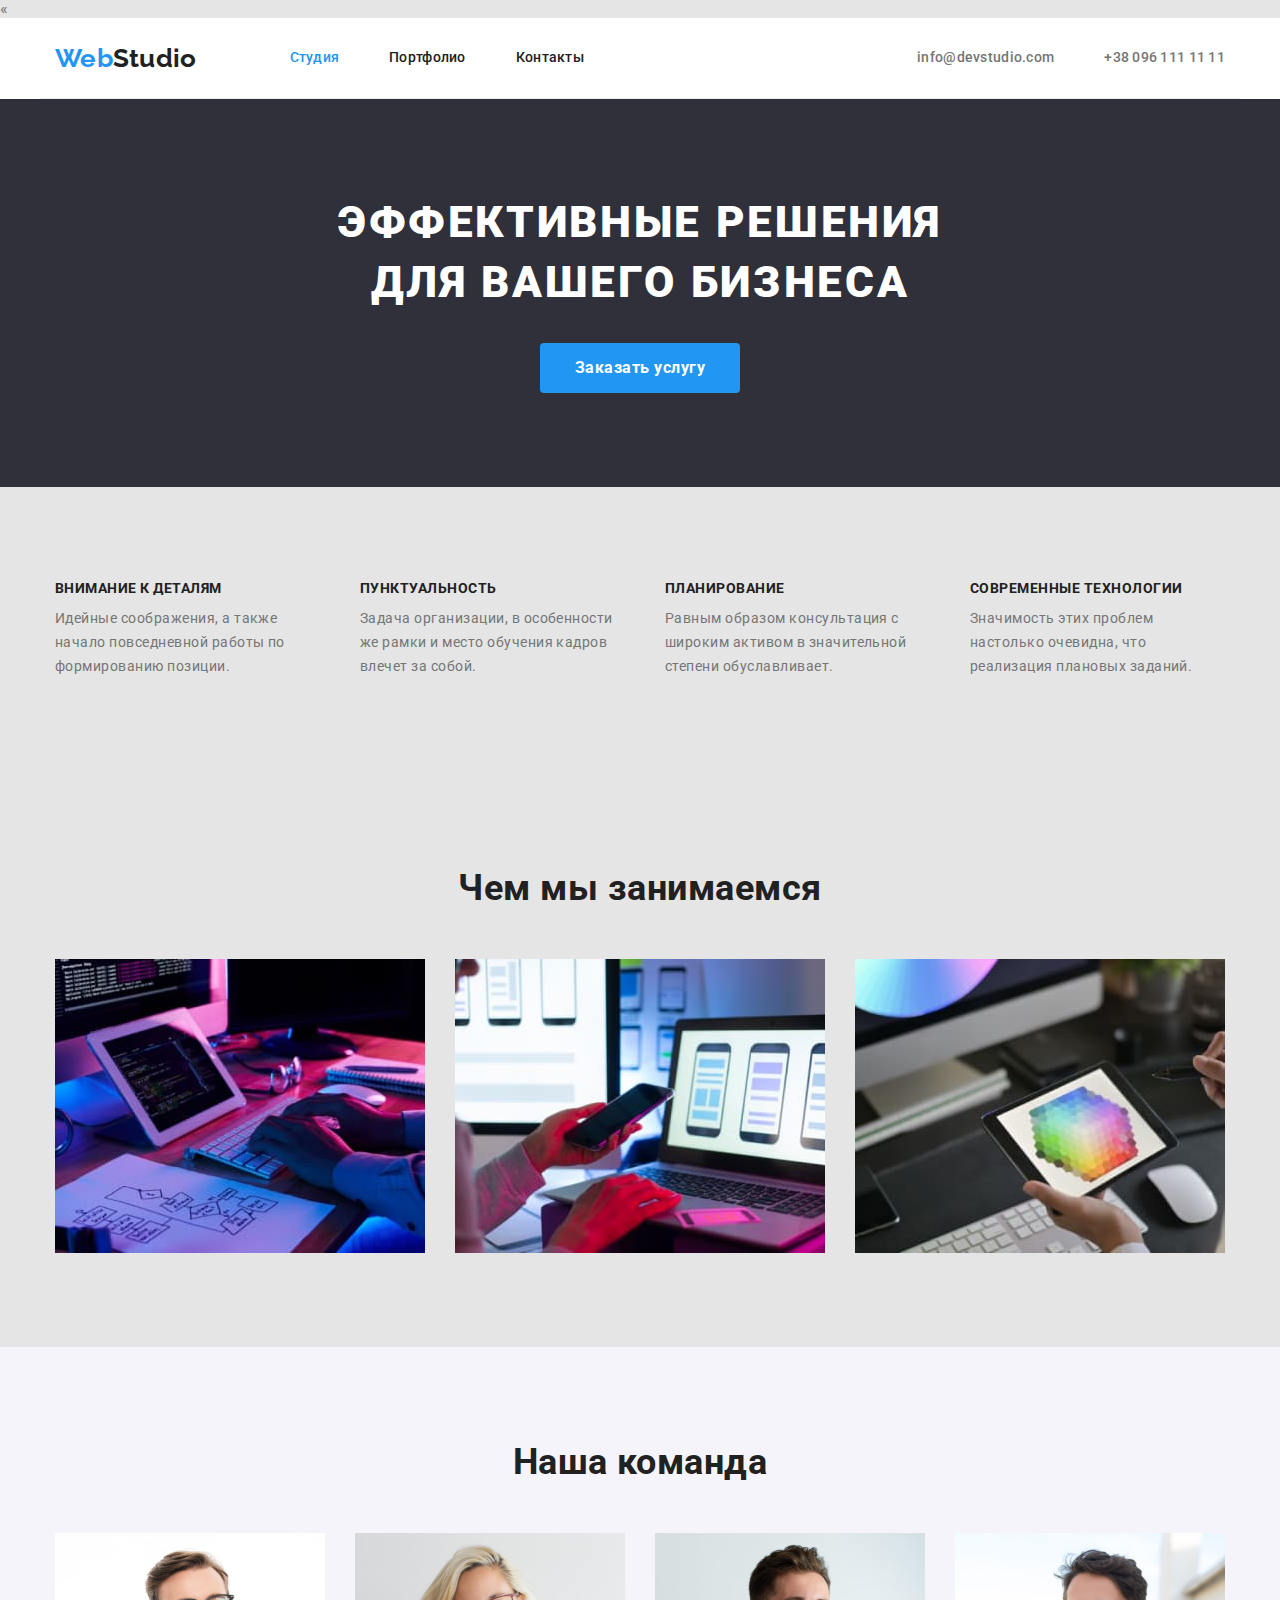
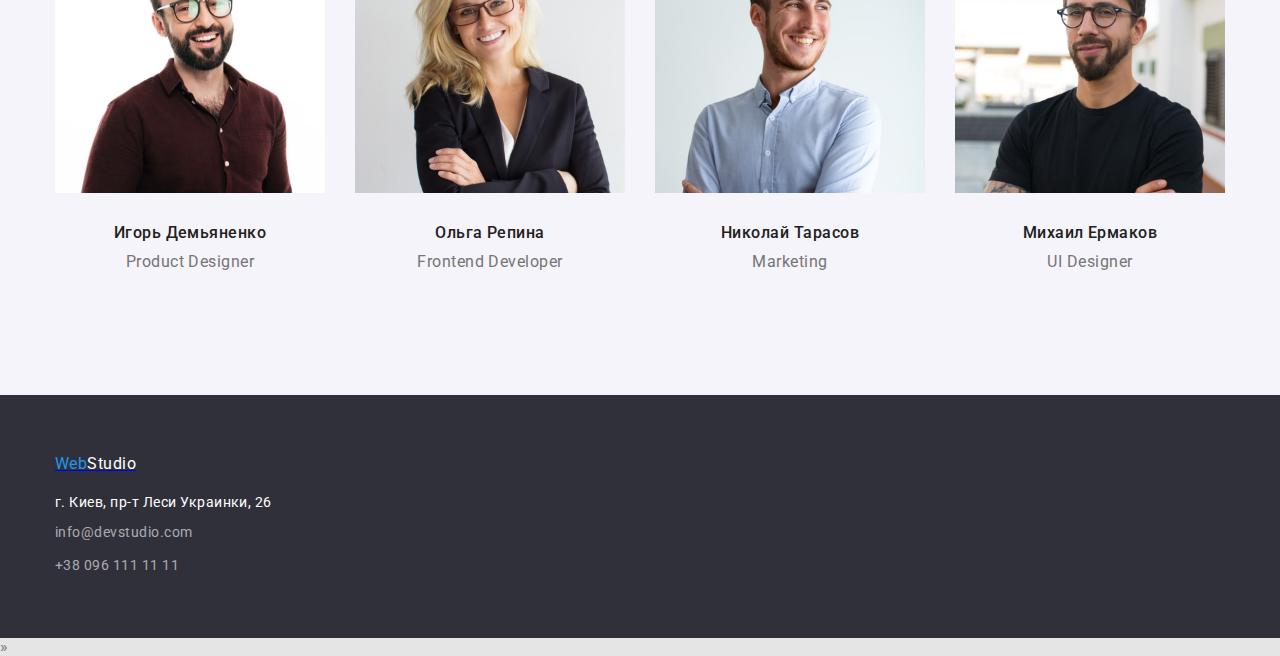
==== index.html @ 875bd683 "add files" ====
<q>                                                                                                                                                                                                                                                                                                                                                                                                                                                                                                                                                                                                                                                                                                                                                                                                                                                                                                                                                                                                                                                                                                                                                                                                                                                                                                                                                                                                                                                                                                                                                                                                                                                                                                                                                                                                                                                                                                                                                                                                                                                                                                                                                                                                                                                                                                                                                                                                                                                                                                                                                                                                                                                                                                                  <!DOCTYPE html>
<html lang="ru">
<head>
    <meta charset="UTF-8">
    <meta http-equiv="X-UA-Compatible" content="IE=edge">
    <meta name="viewport" content="width=device-width, initial-scale=1.0">
    <title>Document</title>
    <link href="https://fonts.googleapis.com/css2?family=Raleway:wght@700&family=Roboto:wght@400;500;700;900&display=swap" rel="stylesheet">
    <link rel="stylesheet" href="https://cdnjs.cloudflare.com/ajax/libs/modern-normalize/1.1.0/modern-normalize.min.css">
    <link rel="stylesheet" href="./css/styles.css">
</head>
<body>
    <header class="page-header">
            <nav class="container site-nav">
                <a href="./index.html" class="logo"><span class="logo-web">Web</span><span class="logo-studio">Studio</span></a>
                <ul class="nav-nav list">
                    <li class="item">
                        <a href="./index.html" class="site-nav-link current">Студия</a>
                    </li>
                    <li class="item">
                        <a href="./portfolio.html" class="site-nav-link">Портфолио</a>
                    </li>
                    <li class="item">
                        <a href="#" class="site-nav-link">Контакты</a>
                    </li>
                </ul>
                <ul class="nav-contacts list">
                    <li class="item">
                        <a href="mailto:info@devstudio.com" class="site-nav-contacts">info@devstudio.com</a>
                    </li>
                    <li class="item">
                        <a href="tel:+380961111111" class="site-nav-contacts">+38 096 111 11 11</a>
                    </li>
                </ul>
            </nav>
    </header>
    <main>
        <section class="section hero-section">
            <div class="container">
                <div class="hero">
                    <h1 class="hero-title">Эффективные решения для вашего бизнеса</h1>
                    <button type="button" class="btn-hero">Заказать услугу</button>
                </div>
            </div>
            </section>
            <section class="section benefits">
                <div class="container">
                    <h2 class="benefits-titles">
                        Наші переваги
                    </h2>
                    <ul class="benefits-grid list">
                        <li class="benefits-list">
                            <h3 class="benefits-title">Внимание к деталям</h3>
                            <p class="benefits-description">Идейные соображения, а также начало повседневной работы по формированию позиции.</p>
                        </li>
                        <li class="benefits-list">
                            <h3 class="benefits-title">Пунктуальность</h3>
                            <p class="benefits-description">Задача организации, в особенности же рамки и место обучения кадров влечет за собой.</p>
                        </li>
                        <li class="benefits-list">
                            <h3 class="benefits-title">Планирование</h3>
                            <p class="benefits-description">Равным образом консультация с широким активом в значительной степени обуславливает.</p>
                        </li>
                        <li class="benefits-list">
                            <h3 class="benefits-title">Современные технологии</h3>
                            <p class="benefits-description">Значимость этих проблем настолько очевидна, что реализация плановых заданий.</p>
                        </li>
                    </ul>
                </div>
            </section>
        <section class="section our-jobs">
            <div class="container">
                <h2 class="our-jobs-title">
                    Чем мы занимаемся
                </h2>
                <ul class="job-list list">
                    <li class="job-item"><img src="./images/programming.jpg" alt="програмирование" width="370" height="294" class="our-jobs-description"></li>
                    <li class="job-item"><img src="./images/layout.jpg" alt="верстка" width="370" height="294" class="our-jobs-description"></li>
                    <li class="job-item"><img src="./images/design.jpg" alt="дизайн" width="370" height="294" class="our-jobs-description"></li>
                </ul>
            </div>
        </section>
        <section class="section stuff">
            <div class="container">
                <h2 class="stuff-title">
                    Наша команда
                </h2>
                <ul class="stuff-list list">
                    <li class="stuff-item">
                        <img src="./images/stuff-demyanenko.jpg" alt="Игорь Демьяненко" width="270" height="260" class="stuff-image">
                        <h3 class="stuff-name">Игорь Демьяненко</h3>
                        <p class="stuff-position">Product Designer</p>
                    </li>
                    <li class="stuff-item">
                        <img src="./images/stuff-repina.jpg" alt="Ольга Репин" width="270" height="260" class="stuff-image">
                        <h3 class="stuff-name">Ольга Репина</h3>
                        <p class="stuff-position">Frontend Developer</p>
                    </li>
                    <li class="stuff-item">
                        <img src="./images/stuff-tarasov.jpg" alt="Николай Тарасов" width="270" height="260" class="stuff-image">
                        <h3 class="stuff-name">Николай Тарасов</h3>
                        <p class="stuff-position">Marketing</p>
                    </li>
                    <li class="stuff-item">
                        <img src="./images/stuff-iermakov.jpg" alt="Михаил Ермаков" width="270" height="260" class="stuff-image">
                        <h3 class="stuff-name">Михаил Ермаков</h3>
                        <p class="stuff-position">UI Designer</p>
                    </li>
                </ul>                
            </div>
        </section>
    </main>
    <footer class="section page-footer">
        <div class="container">
            <a href="./index.html" class="logo-footer"><span class="logo-web">Web</span><span class="logo-studio-footer">Studio</span></a>
        <address>
            <ul class="adress list">
                <li class="list-adress-item">
                    <a href="https://goo.gl/maps/piqngm7oDQpEDh6u6" target="_blank" rel="noopener nofollow noreferrer" class="footer-address">г. Киев, пр-т Леси Украинки, 26</a>
                </li>
                <li class="list-adress-item">
                    <a href="mailto:info@devstudio.com" class="footer-contacts">info@devstudio.com</a>
                </li>
                <li class="list-adress-item">
                    <a href="tel:+380961111111" class="footer-contacts">+38 096 111 11 11</a>
                </li>
            </ul>
        </address>
        </div>
    </footer>
</body>
</html>
---- css/styles.css ----
html {
	box-sizing: border-box;
}
*,
*::after,
*::before {
	box-sizing: inherit;
}
/* Стили для обнуления верхних отступов у элементов */
h1,
h2,
h3,
h4,
h5,
h6,
p {
	margin-top: 0;
}
/* Класс для обнуления базовых свойств у списков (ul) */
.list {
	list-style: none;
	padding-left: 0;
	margin: 0;
}
/* Класс для обнуления базовых свойств у ссылок */
.link {
	text-decoration: none;
	color: inherit;
}
/* Свойства для корректного отображения картинок */
img {
	display: block;
	max-width: 100%;
	height: auto;
}
/* Свойства для обнуления курсива у address */
address {
	font-style: normal;
}

:root{
    --text-color-black: #212121;
    --color-white: #FFFFFF;
    --text-color-gray: #757575;
    --text-color-contacts-footer: rgba(255,255,255,0.6);
    --accent-color-main: #2196F3;
    --secondary-background-color: #f5f4fa;

}

/* all pages */
body {
   background-color: E5E5E5;
   font-family: Roboto, sans-serif; 
   letter-spacing: 0.03em;
   color: var(--text-color-gray);
   margin: 0;
}

.section {
    padding-top: 94px;
    padding-bottom: 94px;
}

.container {
    margin-left: auto;
    margin-right: auto;
    width: 1200px;
    padding-left: 15px;
    padding-right: 15px;    
    
    /* outline: 1px solid tomato; */
}


/* Header */
.page-header {
    display: flex;
    align-items: center;
    background-color: var(--color-white);
}

.logo {
    display: flex;
    font-family: raleway, sans-serif;
    font-weight: 700;
    font-size: 26px;
    line-height: 1.19;
    text-decoration: none;
}

.logo-web {
    display: block;
    color: var(--accent-color-main);
}

.logo-studio {
    display: block;
    color: var(--text-color-black);
}


.site-nav {
    display: flex;
    align-items: center;
    font-size: 14px;
    font-weight: 500;
    line-height: 1.14;
    letter-spacing: 0.02em;
    color: var(--text-color-black);
    border-bottom: 1px solid #ECECEC;

    /* outline: 1px solid tomato; */
}



.nav-nav .item+.item {
    margin-left: 50px;
}

.nav-nav {
    display: flex;
    margin-left: 93px;
} 

.nav-contacts {
    display: flex;
    padding-top: 32px;
    padding-bottom: 32px;
    margin-left: auto;

    /* outline: 1px solid tomato; */
}

.nav-contacts .item+.item {
    margin-left: 50px;
}


.site-nav-link {
    display: inline-block;
    padding-top: 32px;
    padding-bottom: 32px;

    text-decoration: none;
    color: var(--text-color-black);
}

.site-nav-link:hover {
    color: var(--accent-color-main);
}

.site-nav-link:focus {
    color: var(--accent-color-main);
}

.site-nav-contacts {
    display: block;
    color: var(--text-color-gray);
    letter-spacing: 0.02em;
    text-decoration: none;
    
    
    /* background-color: tomato; */
}

.current,
.site-nav-contacts:focus,
.site-nav-contacts:hover {
    color: var(--accent-color-main);
}


/* body index */

.hero {
    text-align: center;
    }

.hero-section {
    background-color: #2F303A;
}

.hero-title {
    font-weight: 900;
    margin-bottom: 30px;
    padding-left: 252px;
    padding-right: 252px;
    font-size: 44px;
    line-height: 1.36; 
    text-align: center;
    letter-spacing: 0.06em;
    text-transform: uppercase;
    color: var(--color-white);

    /* background-color: teal; */

}

.btn-hero {
    display: inline-block;
    border-radius: 4px;
    border: none;
    min-width: 200px;
    padding: 10 32;
    font-family: Roboto, sans-serif;
    background-color: var(--accent-color-main);
    color: var(--color-white);
    font-weight: 700;
    font-size: 16px;
    line-height: 1.87;
    letter-spacing: 0.03em;
    cursor: pointer;
}

.btn-hero:hover {
    background-color: #188CE8;
    color: var(--color-white);
    font-weight: 700;
    font-size: 16px;
    line-height: 1.87;    
}

/* benefits */

.benefits-titles {
    color: transparent;
    font-size: 0;
}

.benefits-grid {
    display: flex;
}

.benefits-list {
    width: 270px;
}
.benefits-grid .benefits-list+.benefits-list {
    margin-left: 50px;
}

.benefits-title {
    margin-bottom: 10px;
    font-weight: 700;
    font-size: 14px;
    line-height: 1.14;
    text-transform: uppercase;
    color: var(--text-color-black);

    outline: 1 solid tomato;
}

.benefits-description {
    font-size: 14px;
    line-height: 1.71;
    margin-bottom: 0;

    /* background-color: teal; */
}

/* our-jobs */
.our-jobs-title {
    margin-bottom: 50px;
    font-weight: 700;
    font-size: 36px;
    line-height: 1.17;
    text-align: center;
    color: var(--text-color-black);
}

.job-list {
    display: flex;
}

.job-list .job-item+.job-item {
    margin-left: 30px;
}


/* stuff */
.stuff {
    background-color: var(--secondary-background-color);
}

.stuff-list {
    display: flex;
}

.stuff-title {
    margin-bottom: 50px;
    font-weight: 700;
    font-size: 36px;
    line-height: 1.17;
    text-align: center;
    color: var(--text-color-black);
}
.stuff-image {
    margin-bottom: 30px;
}

.stuff-name {
    margin-bottom: 10px;
    font-weight: 500;
    font-size: 16px;
    line-height: 1.19;
    text-align: center;
    color: var(--text-color-black);
}

.stuff-position {
    margin-bottom: 30px;
    font-size: 16px;
    line-height: 1.19;
    text-align: center;
}

/* .stuff-item {
    outline: 1px solid lightgrey;
} */

.stuff-list .stuff-item+.stuff-item {
    margin-left: 30px;
}

/* footer */
.page-footer {
    padding-top: 60px;
    padding-bottom: 60px;
    background-color: #2F303A;
}

.logo-footer {
    display: flex;
    margin-bottom: 20px;
}

.logo-studio-footer {
    color: var(--color-white);
}

.adress {
    display: flex;
    flex-direction: column;
}

.list-adress-item:not(:last-child) {
    margin-bottom: 9px;
}

.footer-address {
    display: inline-block;
    font-style: normal;
    font-size: 14px;
    line-height: 1.71px;
    color: var(--color-white);
    text-decoration: none;
}

.footer-contacts {
    display: inline-block;
    font-style: normal;
    font-size: 14px;
    line-height: 1.71;
    text-decoration: none;
    color: rgba(255, 255, 255, 0.6);
}


.footer-contacts:hover,
.footer-contacts:focus {
   color: var(--accent-color-main); 
}

/* body portfolio */

.jobs-portfolio {
    color: transparent;
    font-size: 0;
}

.nav-filter {
    display: flex;
    font-size: 16px;
    font-weight: 500;
    line-height: 1.62;
    justify-content: center;
}

.nav-filter .nav-filter-item+.nav-filter-item {
    margin-left: 8px;
}

.nav-filter-btn {
    padding-left: 22px;
    padding-top: 6px;
    padding-right: 22px;
    padding-bottom: 6px;
    margin-bottom: 50px;
    border: none;
    border-radius: 4px;
    font-family: Roboto, sans-serif;
    font-weight: 500;
    font-size: 16px;
    line-height: 1.62;
    color: var(--text-color-black);
    background-color: #F5F4FA;
    letter-spacing: 0.03em;
    cursor: pointer;
}

.nav-filter-btn:active,
.nav-filter-btn:hover,
.nav-filter-btn:focus {
    color: var(--color-white);
    background-color: var(--accent-color-main);
}

.projects{
    display: flex;
    flex-wrap: wrap;
    text-decoration: none;
    
}
.projects-item {
    display: flex;
    width: calc((100% - 60px) / 3);
    margin-right: 30px;
    margin-bottom: 30px;
    border: 1px solid #eeeeee;
    
}

.projects-item:nth-child(3n) {
    margin-right: 0;
}

.projects-item:nth-last-child(-n + 3)  {
    margin-bottom: 0;
}

.project-img {
    margin-bottom: 20px;
}

.project-link {
    display: block;
    margin-bottom: 20px;
    text-decoration: none;
    color: var(--text-color-gray);
}

.project-title {
    display: inline-block;
    margin-bottom: 4px;
    padding-left: 24px;
    text-decoration: none;
    font-weight: 700;
    font-size: 18px;
    line-height: 2;
    letter-spacing: 0.06em;
    color: var(--text-color-black);
}

.project-type {
    /* display: inline-block; */
    margin-bottom: 20px;
    padding-left: 24px;
    text-decoration: none;
    font-size: 16px;
    line-height: 1.88;
}


.project-description {
    font-size: 0;
    color: transparent;
}
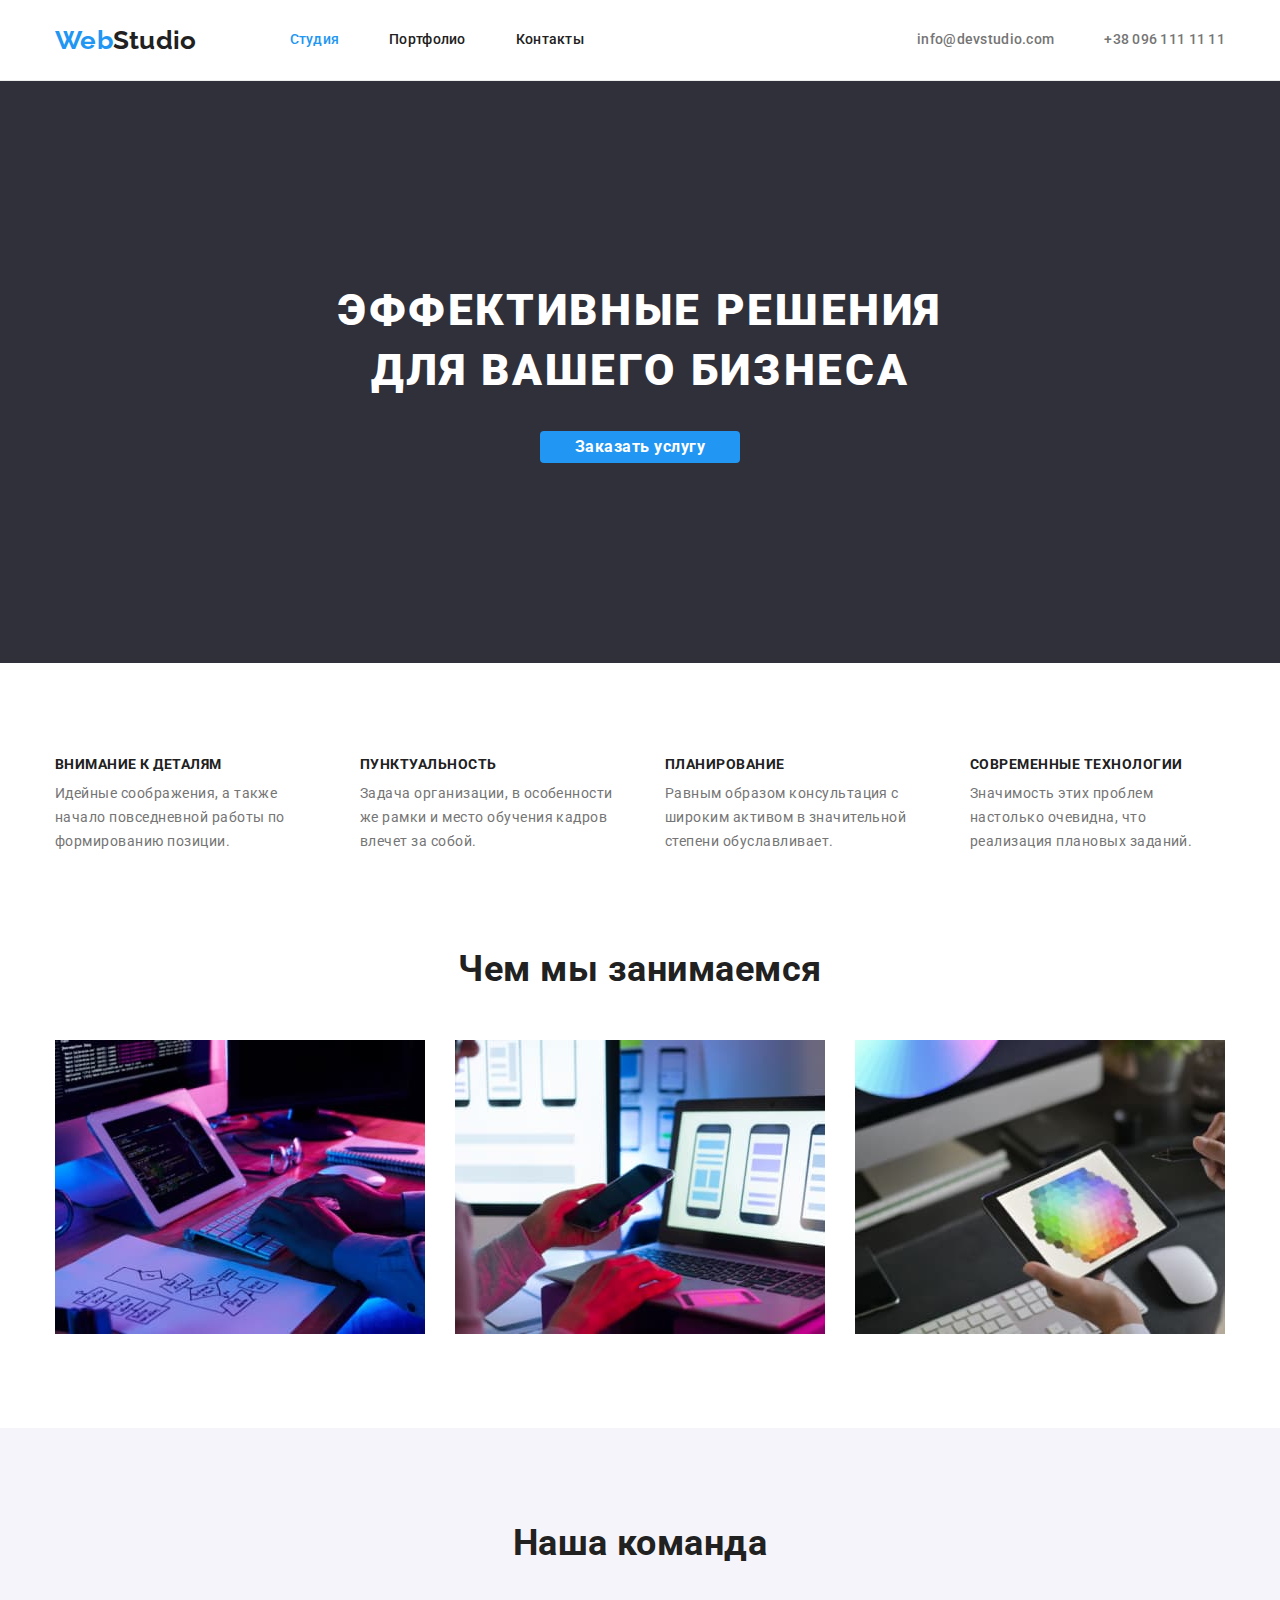
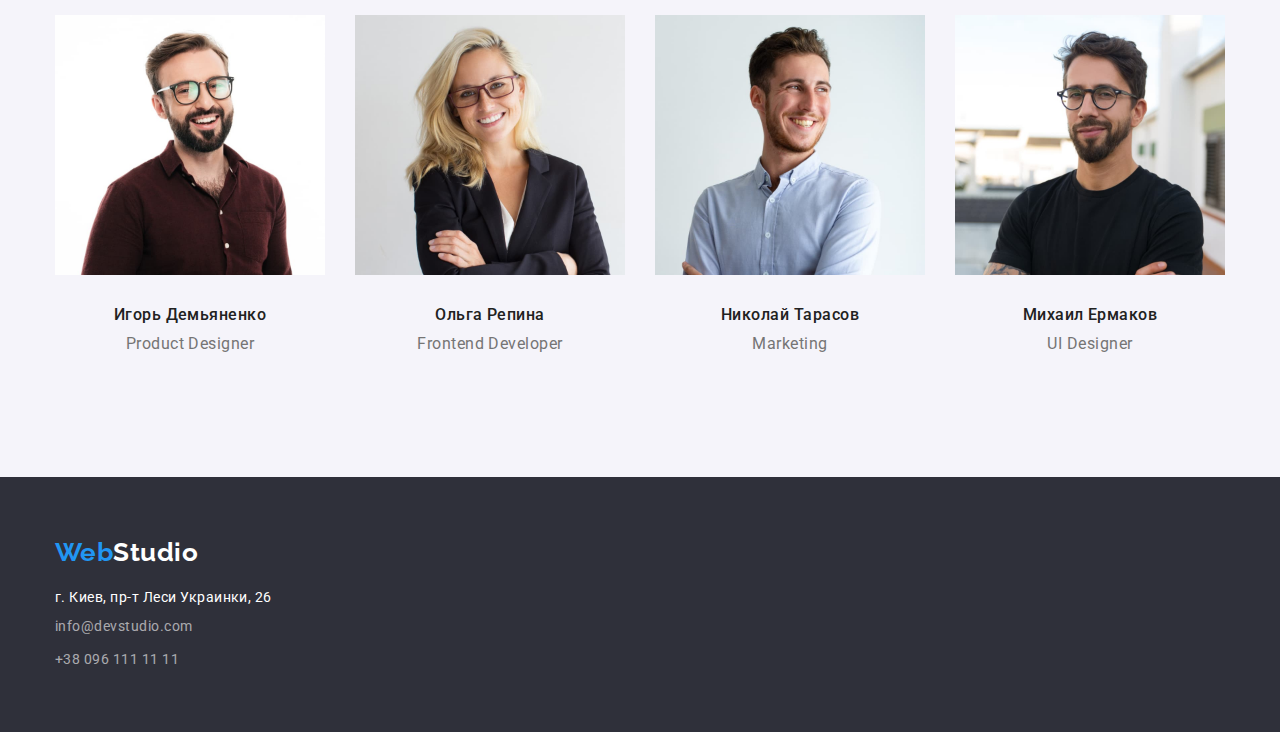
==== commit 783a898a: "fix mistakes" ====
--- a/index.html
+++ b/index.html
@@ -1,4 +1,4 @@
-<q>                                                                                                                                                                                                                                                                                                                                                                                                                                                                                                                                                                                                                                                                                                                                                                                                                                                                                                                                                                                                                                                                                                                                                                                                                                                                                                                                                                                                                                                                                                                                                                                                                                                                                                                                                                                                                                                                                                                                                                                                                                                                                                                                                                                                                                                                                                                                                                                                                                                                                                                                                                                                                                                                                                                  <!DOCTYPE html>
+                                                                                                                                                                                                                                                                                                                                                                                                                                                                                                                                                                                                                                                                                                                                                                                                                                                                                                                                                                                                                                                                                                                                                                                                                                                                                                                                                                                                                                                                                                                                                                                                                                                                                                                                                                                                                                                                                                                                                                                                                                                                                                                                                                                                                                                                                                                                                                                                                                                                                                                                                                                                                                                                                                              <!DOCTYPE html>
 <html lang="ru">
 <head>
     <meta charset="UTF-8">
@@ -88,24 +88,32 @@
                 <ul class="stuff-list list">
                     <li class="stuff-item">
                         <img src="./images/stuff-demyanenko.jpg" alt="Игорь Демьяненко" width="270" height="260" class="stuff-image">
-                        <h3 class="stuff-name">Игорь Демьяненко</h3>
-                        <p class="stuff-position">Product Designer</p>
+                        <div class="stuff-info">
+                            <h3 class="stuff-name">Игорь Демьяненко</h3>
+                            <p class="stuff-position">Product Designer</p>
+                        </div>
                     </li>
                     <li class="stuff-item">
                         <img src="./images/stuff-repina.jpg" alt="Ольга Репин" width="270" height="260" class="stuff-image">
-                        <h3 class="stuff-name">Ольга Репина</h3>
-                        <p class="stuff-position">Frontend Developer</p>
+                        <div class="stuff-info">
+                            <h3 class="stuff-name">Ольга Репина</h3>
+                            <p class="stuff-position">Frontend Developer</p>
+                        </div>
                     </li>
                     <li class="stuff-item">
                         <img src="./images/stuff-tarasov.jpg" alt="Николай Тарасов" width="270" height="260" class="stuff-image">
-                        <h3 class="stuff-name">Николай Тарасов</h3>
-                        <p class="stuff-position">Marketing</p>
-                    </li>
+                        <div class="stuff-info">
+                            <h3 class="stuff-name">Николай Тарасов</h3>
+                            <p class="stuff-position">Marketing</p>
+                        </div>
+                  </li>
                     <li class="stuff-item">
                         <img src="./images/stuff-iermakov.jpg" alt="Михаил Ермаков" width="270" height="260" class="stuff-image">
-                        <h3 class="stuff-name">Михаил Ермаков</h3>
-                        <p class="stuff-position">UI Designer</p>
-                    </li>
+                        <div class="stuff-info">
+                            <h3 class="stuff-name">Михаил Ермаков</h3>
+                            <p class="stuff-position">UI Designer</p>
+                        </div>
+                </li>
                 </ul>                
             </div>
         </section>
--- a/css/styles.css
+++ b/css/styles.css
@@ -68,8 +68,6 @@
     width: 1200px;
     padding-left: 15px;
     padding-right: 15px;    
-    
-    /* outline: 1px solid tomato; */
 }
 
 
@@ -78,6 +76,7 @@
     display: flex;
     align-items: center;
     background-color: var(--color-white);
+    border-bottom: 1px solid #ECECEC;
 }
 
 .logo {
@@ -108,9 +107,6 @@
     line-height: 1.14;
     letter-spacing: 0.02em;
     color: var(--text-color-black);
-    border-bottom: 1px solid #ECECEC;
-
-    /* outline: 1px solid tomato; */
 }
 
 
@@ -129,8 +125,6 @@
     padding-top: 32px;
     padding-bottom: 32px;
     margin-left: auto;
-
-    /* outline: 1px solid tomato; */
 }
 
 .nav-contacts .item+.item {
@@ -160,9 +154,6 @@
     color: var(--text-color-gray);
     letter-spacing: 0.02em;
     text-decoration: none;
-    
-    
-    /* background-color: tomato; */
 }
 
 .current,
@@ -180,6 +171,8 @@
 
 .hero-section {
     background-color: #2F303A;
+    padding-top: 200px;
+    padding-bottom: 200px;
 }
 
 .hero-title {
@@ -193,9 +186,6 @@
     letter-spacing: 0.06em;
     text-transform: uppercase;
     color: var(--color-white);
-
-    /* background-color: teal; */
-
 }
 
 .btn-hero {
@@ -247,19 +237,19 @@
     line-height: 1.14;
     text-transform: uppercase;
     color: var(--text-color-black);
-
-    outline: 1 solid tomato;
 }
 
 .benefits-description {
     font-size: 14px;
     line-height: 1.71;
     margin-bottom: 0;
-
-    /* background-color: teal; */
 }
 
 /* our-jobs */
+
+.our-jobs {
+    padding-top: 0px;
+}
 .our-jobs-title {
     margin-bottom: 50px;
     font-weight: 700;
@@ -295,9 +285,12 @@
     text-align: center;
     color: var(--text-color-black);
 }
-.stuff-image {
+
+.stuff-info {
+    margin-top: 30px;
     margin-bottom: 30px;
 }
+
 
 .stuff-name {
     margin-bottom: 10px;
@@ -309,15 +302,10 @@
 }
 
 .stuff-position {
-    margin-bottom: 30px;
     font-size: 16px;
     line-height: 1.19;
     text-align: center;
 }
-
-/* .stuff-item {
-    outline: 1px solid lightgrey;
-} */
 
 .stuff-list .stuff-item+.stuff-item {
     margin-left: 30px;
@@ -333,6 +321,11 @@
 .logo-footer {
     display: flex;
     margin-bottom: 20px;
+    font-family: raleway, sans-serif;
+    font-weight: 700;
+    font-size: 26px;
+    line-height: 1.19;
+    text-decoration: none;
 }
 
 .logo-studio-footer {
@@ -427,9 +420,15 @@
     width: calc((100% - 60px) / 3);
     margin-right: 30px;
     margin-bottom: 30px;
+}
+
+.project-item-card {
     border: 1px solid #eeeeee;
-    
-}
+    padding-left: 24px;
+    padding-top: 20px;
+    padding-bottom: 20px;
+}
+
 
 .projects-item:nth-child(3n) {
     margin-right: 0;
@@ -439,13 +438,8 @@
     margin-bottom: 0;
 }
 
-.project-img {
-    margin-bottom: 20px;
-}
-
 .project-link {
     display: block;
-    margin-bottom: 20px;
     text-decoration: none;
     color: var(--text-color-gray);
 }
@@ -453,7 +447,6 @@
 .project-title {
     display: inline-block;
     margin-bottom: 4px;
-    padding-left: 24px;
     text-decoration: none;
     font-weight: 700;
     font-size: 18px;
@@ -463,16 +456,7 @@
 }
 
 .project-type {
-    /* display: inline-block; */
-    margin-bottom: 20px;
-    padding-left: 24px;
     text-decoration: none;
     font-size: 16px;
     line-height: 1.88;
 }
-
-
-.project-description {
-    font-size: 0;
-    color: transparent;
-}